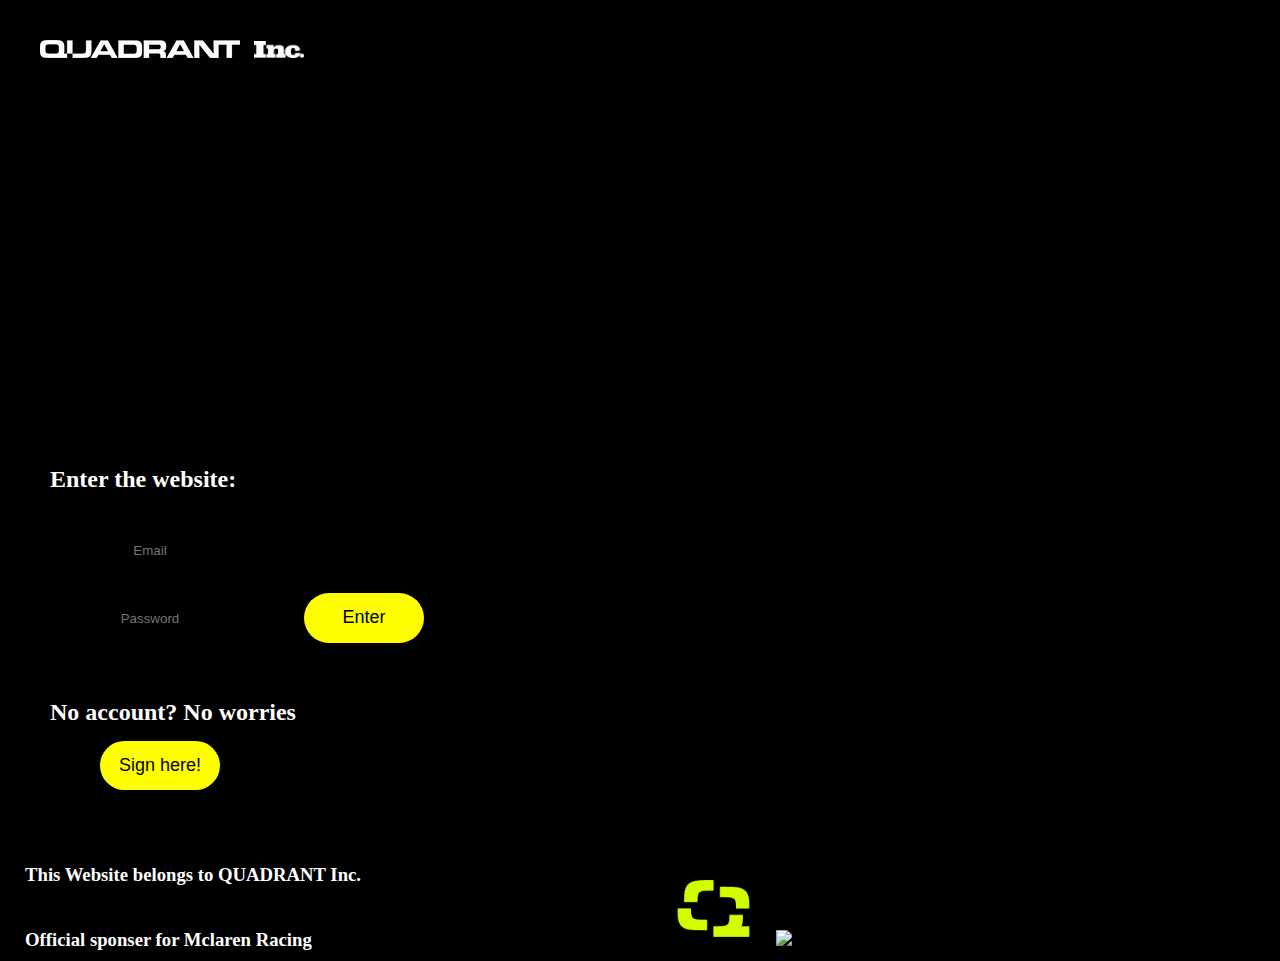
==== code/index.html @ 87703de1 "Add files via upload" ====
<!DOCTYPE html>
<html lang="en">
<head>
    <meta charset="UTF-8">
    <meta http-equiv="X-UA-Compatible" content="IE=edge">
    <meta name="viewport" content="width=device-width, initial-scale=1.0">
    <title>Login page - Quadrant Inc.</title>
    <link rel="stylesheet" href="assets/css/styles.css">
</head>
<body>
    <header>
        <div class="logo">
            <img src="assets/img/quadrant-logo.png" alt="Quadrant logo" id="quadrant-logo">
            <img src="assets/img/inc-logo.png" alt="Inc" id="inc-logo">
            <img src="assets/img/quadrant-logo2.png" alt="quandrant-logo2" id="quadrant-logo2">
        </div>
    </header>
    <div class="login">
        <h2 id="ln">Enter the website:</h2>
        <input type="email" name="email" placeholder="Email" id="email"> <br>
        <input type="password" name="password" placeholder="Password" id="password">
        <input type="submit" name="submit" placeholder="Enter" id="submit" value="Enter">
    </div>
    <div class="signup">
        <h2 id="sg">No account? No worries <br> <button><a href="registreer.html">Sign here!</a></h2></button>
    </div>
    <footer>
        <dic class="copyright">
            <h3>This Website belongs to QUADRANT Inc. <br> Official sponser for Mclaren Racing
                <img src="assets/img/quadrant-logo2.png" alt="quadrantlogo3" id="ql3">
                <img src="https://cdn-3.motorsport.com/images/mgl/YEQJgyLY/s800/mclaren-f1-team-logo-1.jpg" id="mclaren">
        </dic>
    </footer>
</body>
</html>
---- code/assets/css/styles.css ----
body{
    background-color: black;
    padding: 0;
    margin: 0;
    background-image: url(//cdn.shopify.com/s/files/1/0425/2899/7539/files/QuadrantMini_Header1_1800x.jpg?v=1638894844);
}
*{
    text-decoration: none;
}
header{
    position: relative;
}

.logo img{
    width: auto;
    height: auto;
}
#quadrant-logo{
    width: auto;
    height: auto;
    margin-left: 40px;
    margin-top: 40px;
}
#inc-logo{
    width:  50px;
    margin-left: 10px;
}
#quadrant-logo2{
    width: 100px;
    height: auto;
    position: relative;
    margin-left: 1811px;
    margin-top: -50px;
}
.login{
    position: relative;
    margin-top: 350px;
    color: white;
}
#ln{
    margin-left: 50px;
}

input{
    width: 200px;
    height: 40px;
    margin-top: 10px;
    margin-left: 50px;
    text-align: center;
    cursor: text;
}
input[type=email]{
    background-color: transparent;
    color: inherit;
    border: 0;
    border-bottom: 2px solid;
    border-bottom-color: black;
    max-width: 100%;
    padding: 8px 0;
    border-radius: 0;
}
input[type=password]{
    background-color: transparent;
    color: inherit;
    border: 0;
    border-bottom: 2px solid;
    border-bottom-color: black;
    max-width: 100%;
    padding: 8px 0;
    border-radius: 0;
}

input:active{
    border: none;
}
input[type=submit]{
    box-sizing: border-box;
    width: 120px;
    height: 49.55px;
    min-width: 90px;
    background-color: yellow;
    border: none;
    margin-left: 50px;
    padding: 10px 25px;
    border-radius: 25px;
    font-size: 18px;
    cursor: pointer;
}
.signup{
    position:relative ;
    margin-top: 50px;
    margin-left: 50px;
    color:  white;
    text-decoration: none;
}
button{
    box-sizing: border-box;
    width: 120px;
    height: 49.55px;
    min-width: 90px;
    background-color: yellow;
    border: none;
    margin-left: 50px;
    padding: 10px 25px;
    border-radius: 25px;
    font-size: 18px;
    color: white;
    padding: 5px;
    cursor: pointer;
    margin-top: 15px;
}
button a{
    color: black;
}
footer{
    margin-top: 69px;
    margin-left: 20px;
    width: 850px;
    height: 102px;
    background-color: rgba(0, 0, 0, 0.7);
    position: relative;
}
.copyright{
    color: white;
}
.copyright img{
    width: 75px;
    height: auto;
    position: relative;
}
#ql3{
    margin-left: 360px;
    margin-right: 20px;
    margin-top: -15px;
}
h3{
    padding: 5px;
}
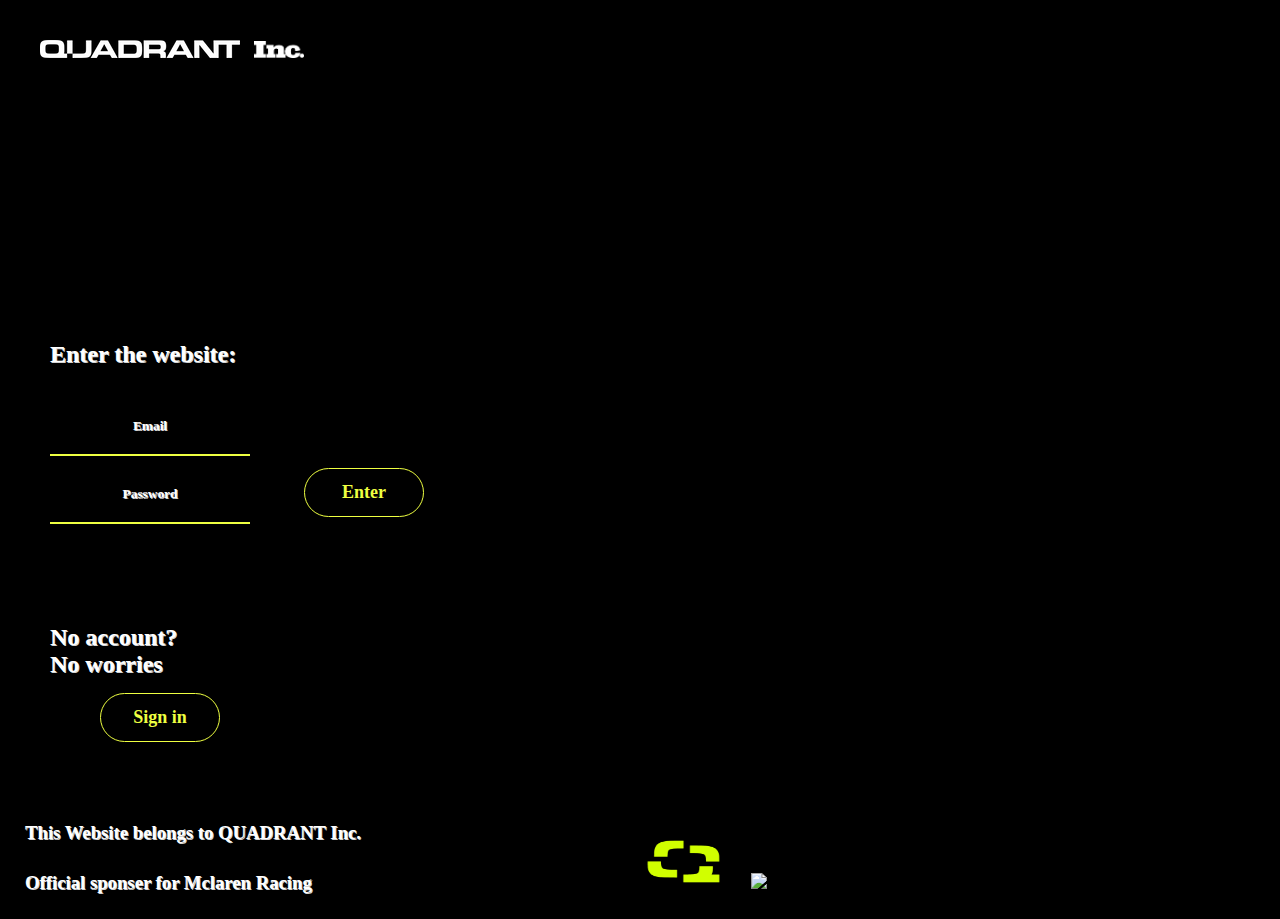
==== commit b37e8558: "Add files via upload" ====
--- a/code/index.html
+++ b/code/index.html
@@ -1,35 +1,37 @@
-<!DOCTYPE html>
-<html lang="en">
-<head>
-    <meta charset="UTF-8">
-    <meta http-equiv="X-UA-Compatible" content="IE=edge">
-    <meta name="viewport" content="width=device-width, initial-scale=1.0">
-    <title>Login page - Quadrant Inc.</title>
-    <link rel="stylesheet" href="assets/css/styles.css">
-</head>
-<body>
-    <header>
-        <div class="logo">
-            <img src="assets/img/quadrant-logo.png" alt="Quadrant logo" id="quadrant-logo">
-            <img src="assets/img/inc-logo.png" alt="Inc" id="inc-logo">
-            <img src="assets/img/quadrant-logo2.png" alt="quandrant-logo2" id="quadrant-logo2">
-        </div>
-    </header>
-    <div class="login">
-        <h2 id="ln">Enter the website:</h2>
-        <input type="email" name="email" placeholder="Email" id="email"> <br>
-        <input type="password" name="password" placeholder="Password" id="password">
-        <input type="submit" name="submit" placeholder="Enter" id="submit" value="Enter">
-    </div>
-    <div class="signup">
-        <h2 id="sg">No account? No worries <br> <button><a href="registreer.html">Sign here!</a></h2></button>
-    </div>
-    <footer>
-        <dic class="copyright">
-            <h3>This Website belongs to QUADRANT Inc. <br> Official sponser for Mclaren Racing
-                <img src="assets/img/quadrant-logo2.png" alt="quadrantlogo3" id="ql3">
-                <img src="https://cdn-3.motorsport.com/images/mgl/YEQJgyLY/s800/mclaren-f1-team-logo-1.jpg" id="mclaren">
-        </dic>
-    </footer>
-</body>
+<!DOCTYPE html>
+<html lang="en">
+<head>
+    <meta charset="UTF-8">
+    <meta http-equiv="X-UA-Compatible" content="IE=edge">
+    <meta name="viewport" content="width=device-width, initial-scale=1.0">
+    <title>Login page - Quadrant Inc.</title>
+    <link rel="stylesheet" href="assets/css/styles.css">
+</head>
+<body>
+    <header>
+        <div class="logo">
+            <img src="assets/img/quadrant-logo.png" alt="Quadrant logo" id="quadrant-logo">
+            <img src="assets/img/inc-logo.png" alt="Inc" id="inc-logo">
+            <img src="assets/img/quadrant-logo2.png" alt="quandrant-logo2" id="quadrant-logo2">
+        </div>
+    </header>
+    <form>
+    <div class="login">
+        <h2 id="ln">Enter the website:</h2>
+        <input type="email" name="email" placeholder="Email" id="email"> <br>
+        <input type="password" name="password" placeholder="Password" id="password">
+        <input type="submit" name="submit" placeholder="Enter" id="submit" value="Enter">
+    </form>
+    </div>
+    <div class="signup">
+        <h2 id="sg">No account?<br> No worries <br> <button id="btn1"><a href="registreer.html" id="txt1">Sign in</a></h2></button>
+    </div>
+    <footer>
+        <div class="copyright">
+            <h3>This Website belongs to QUADRANT Inc. <br> Official sponser for Mclaren Racing
+                <img src="assets/img/quadrant-logo2.png" alt="quadrantlogo3" id="ql3">
+                <img src="https://cdn-3.motorsport.com/images/mgl/YEQJgyLY/s800/mclaren-f1-team-logo-1.jpg" id="mclaren">
+        </div>
+    </footer>
+</body>
 </html>--- a/code/assets/css/styles.css
+++ b/code/assets/css/styles.css
@@ -1,138 +1,319 @@
-body{
-    background-color: black;
-    padding: 0;
-    margin: 0;
-    background-image: url(//cdn.shopify.com/s/files/1/0425/2899/7539/files/QuadrantMini_Header1_1800x.jpg?v=1638894844);
-}
-*{
-    text-decoration: none;
-}
-header{
-    position: relative;
-}
-
-.logo img{
-    width: auto;
-    height: auto;
-}
-#quadrant-logo{
-    width: auto;
-    height: auto;
-    margin-left: 40px;
-    margin-top: 40px;
-}
-#inc-logo{
-    width:  50px;
-    margin-left: 10px;
-}
-#quadrant-logo2{
-    width: 100px;
-    height: auto;
-    position: relative;
-    margin-left: 1811px;
-    margin-top: -50px;
-}
-.login{
-    position: relative;
-    margin-top: 350px;
-    color: white;
-}
-#ln{
-    margin-left: 50px;
-}
-
-input{
-    width: 200px;
-    height: 40px;
-    margin-top: 10px;
-    margin-left: 50px;
-    text-align: center;
-    cursor: text;
-}
-input[type=email]{
-    background-color: transparent;
-    color: inherit;
-    border: 0;
-    border-bottom: 2px solid;
-    border-bottom-color: black;
-    max-width: 100%;
-    padding: 8px 0;
-    border-radius: 0;
-}
-input[type=password]{
-    background-color: transparent;
-    color: inherit;
-    border: 0;
-    border-bottom: 2px solid;
-    border-bottom-color: black;
-    max-width: 100%;
-    padding: 8px 0;
-    border-radius: 0;
-}
-
-input:active{
-    border: none;
-}
-input[type=submit]{
-    box-sizing: border-box;
-    width: 120px;
-    height: 49.55px;
-    min-width: 90px;
-    background-color: yellow;
-    border: none;
-    margin-left: 50px;
-    padding: 10px 25px;
-    border-radius: 25px;
-    font-size: 18px;
-    cursor: pointer;
-}
-.signup{
-    position:relative ;
-    margin-top: 50px;
-    margin-left: 50px;
-    color:  white;
-    text-decoration: none;
-}
-button{
-    box-sizing: border-box;
-    width: 120px;
-    height: 49.55px;
-    min-width: 90px;
-    background-color: yellow;
-    border: none;
-    margin-left: 50px;
-    padding: 10px 25px;
-    border-radius: 25px;
-    font-size: 18px;
-    color: white;
-    padding: 5px;
-    cursor: pointer;
-    margin-top: 15px;
-}
-button a{
-    color: black;
-}
-footer{
-    margin-top: 69px;
-    margin-left: 20px;
-    width: 850px;
-    height: 102px;
-    background-color: rgba(0, 0, 0, 0.7);
-    position: relative;
-}
-.copyright{
-    color: white;
-}
-.copyright img{
-    width: 75px;
-    height: auto;
-    position: relative;
-}
-#ql3{
-    margin-left: 360px;
-    margin-right: 20px;
-    margin-top: -15px;
-}
-h3{
-    padding: 5px;
+html{
+    width: 100%;
+    height: 100%;
+}
+
+body{
+    background-color: black;
+    padding: 0;
+    margin: 0;
+    background-image: url(//cdn.shopify.com/s/files/1/0425/2899/7539/files/QuadrantMini_Header1_1800x.jpg?v=1638894844);
+    background-size: cover;
+    background-position: center;
+    width: 100%;
+    height: 100%;
+    overflow: hidden;
+}
+
+*{
+    text-decoration: none;
+}
+
+header{
+    position: relative;
+}
+
+.logo img{
+    width: auto;
+    height: auto;
+}
+
+#quadrant-logo{
+    width: auto;
+    height: auto;
+    margin-left: 40px;
+    margin-top: 40px;
+}
+
+#inc-logo{
+    width:  50px;
+    margin-left: 10px;
+}
+
+#quadrant-logo2{
+    width: 100px;
+    height: auto;
+    position: relative;
+    margin-left: 1811px;
+    margin-top: -50px;
+}
+
+.login{
+    position: relative;
+    margin-top: 350px;
+    color: white;
+}
+
+#ln{
+    margin-top: -125px;
+    margin-left: 50px;
+    font-family: Trebuchet MS;
+    font-weight: bold;
+    text-shadow: 1px 1px lightgrey;
+}
+
+input{
+    width: 200px;
+    height: 40px;
+    margin-top: 10px;
+    margin-left: 50px;
+    text-align: center;
+    cursor: text;
+}
+
+input[type=email]{
+    background-color: transparent;
+    color: inherit;
+    border: 0;
+    border-bottom: 2px solid;
+    border-bottom-color: #eeff41;
+    max-width: 100%;
+    padding: 8px 0;
+    border-radius: 0;
+    font-family: Trebuchet MS;
+    font-weight: bold;
+    text-shadow: 1px 1px lightgrey;
+}
+
+input[type=password]{
+    background-color: transparent;
+    color: inherit;
+    border: 0;
+    border-bottom: 2px solid;
+    border-bottom-color: #eeff41;
+    max-width: 100%;
+    padding: 8px 0;
+    border-radius: 0;
+    font-family: Trebuchet MS;
+    font-weight: bold;
+    text-shadow: 1px 1px lightgrey;
+}
+
+input:active{
+    border: none;
+}
+
+input[type=submit]{
+    box-sizing: border-box;
+    width: 120px;
+    height: 49.55px;
+    min-width: 90px;
+    background-color: black;
+    color: #eeff41;
+    border: 1px solid #eeff41;
+    margin-left: 50px;
+    padding: 10px 25px;
+    border-radius: 25px;
+    font-size: 18px;
+    cursor: pointer;
+    font-family: Trebuchet MS;
+    font-weight: bold;
+}
+
+input[type=submit]:hover{
+    box-sizing: border-box;
+    width: 120px;
+    height: 49.55px;
+    min-width: 90px;
+    background-color:#eeff41 ;
+    color: black;
+    border: 1px solid black;
+    margin-left: 50px;
+    padding: 10px 25px;
+    border-radius: 25px;
+    font-size: 18px;
+    cursor: pointer;
+    font-family: Trebuchet MS;
+    font-weight: bold;
+}
+
+::placeholder{
+    color: white;
+}
+
+.signup{
+    position:relative ;
+    margin-top: 100px;
+    margin-left: 50px;
+    color:  white;
+    text-decoration: none;
+}
+
+#btn1{
+    box-sizing: border-box;
+    width: 120px;
+    height: 49.55px;
+    min-width: 90px;
+    background-color: black;
+    border: 1px solid #eeff41;
+    margin-left: 50px;
+    padding: 10px 25px;
+    border-radius: 25px;
+    font-size: 18px;
+    padding: 5px;
+    cursor: pointer;
+    margin-top: 15px;
+    font-family: Trebuchet MS;
+    font-weight: bold;
+}
+
+#btn1:hover{
+    box-sizing: border-box;
+    width: 120px;
+    height: 49.55px;
+    min-width: 90px;
+    background-color: #eeff41;
+    border: 1px solid black;
+    margin-left: 50px;
+    color: black;
+    padding: 10px 25px;
+    border-radius: 25px;
+    font-size: 18px;
+    padding: 5px;
+    cursor: pointer;
+    margin-top: 15px;
+    font-family: Trebuchet MS;
+    font-weight: bold;
+}
+
+#btn1 a{
+    color: #eeff41;
+}
+
+#btn1 a:hover{
+    color: black;
+}
+
+footer{
+    margin-top: 75px;
+    margin-left: 20px;
+    width: 850px;
+    height: 102px;
+    background-color: rgba(0, 0, 0, 0.7);
+    position: relative;
+}
+
+.copyright{
+    color: white;
+    font-family: Trebuchet MS;
+    font-weight: bold;
+    text-shadow: 1px 1px lightgrey;
+}
+
+.copyright img{
+    width: 75px;
+    height: auto;
+    position: relative;
+}
+
+#ql3{
+    margin-left: 330px;
+    margin-right: 0px;
+    margin-top: -10px;
+    height: 55px;
+}
+
+#mclaren{
+    margin-left: 25px;
+    margin-top: px;
+}
+
+h3{
+    padding: 5px;
+}
+
+#sg{
+    font-family: Trebuchet MS;
+    font-weight: bold;
+    text-shadow: 1px 1px lightgrey; 
+}
+
+@media only screen and (max-width: 390px){
+    #quadrant-logo{
+        width: 200px;
+        height: auto;
+        margin-left: 40px;
+        margin-top: 40px;
+    }
+
+    #inc-logo{
+        width: 60px;
+    }
+
+     #ln{
+        width: 400px;
+        height: auto;
+        margin-top: -370px;
+        color: white;
+        margin-left: 10px;
+    }
+
+    input[type=email]{
+        width: 100px;
+        color: white;
+        margin-left: 10px;
+        border-bottom-color: #eeff41;
+        
+    }
+
+    input[type=password]{
+        width: 100px;
+        color: white;
+        margin-left: 10px;
+        border-bottom-color: #eeff41;
+    }
+
+    input[type=submit]{
+        width: 75px;
+        color: #eeff41;
+        margin-left: 20px
+    }
+
+    #sg{
+        width: 200px;
+        margin-left: -40px;
+        margin-top: 150px;
+    }
+
+    .copyright{
+        width: 300px;
+    }
+    .copyright img{
+        width: 70px;
+
+    }
+    h3{
+        width: 320px;
+    }
+    footer{
+        width: 400px;
+        font-size: 16px;
+        margin-left: 0px;
+    }
+    #ql3{
+        width: 75px;
+        margin-top: 20px;
+        margin-left: 10px;
+        position: relative;
+    }
+
+    #mclaren{
+        width: 85px;
+        margin-left: 130px;
+        margin-top: 40px;
+        position: relative;
+    }
+    ::placeholder{
+        color: white;
+    }
 }